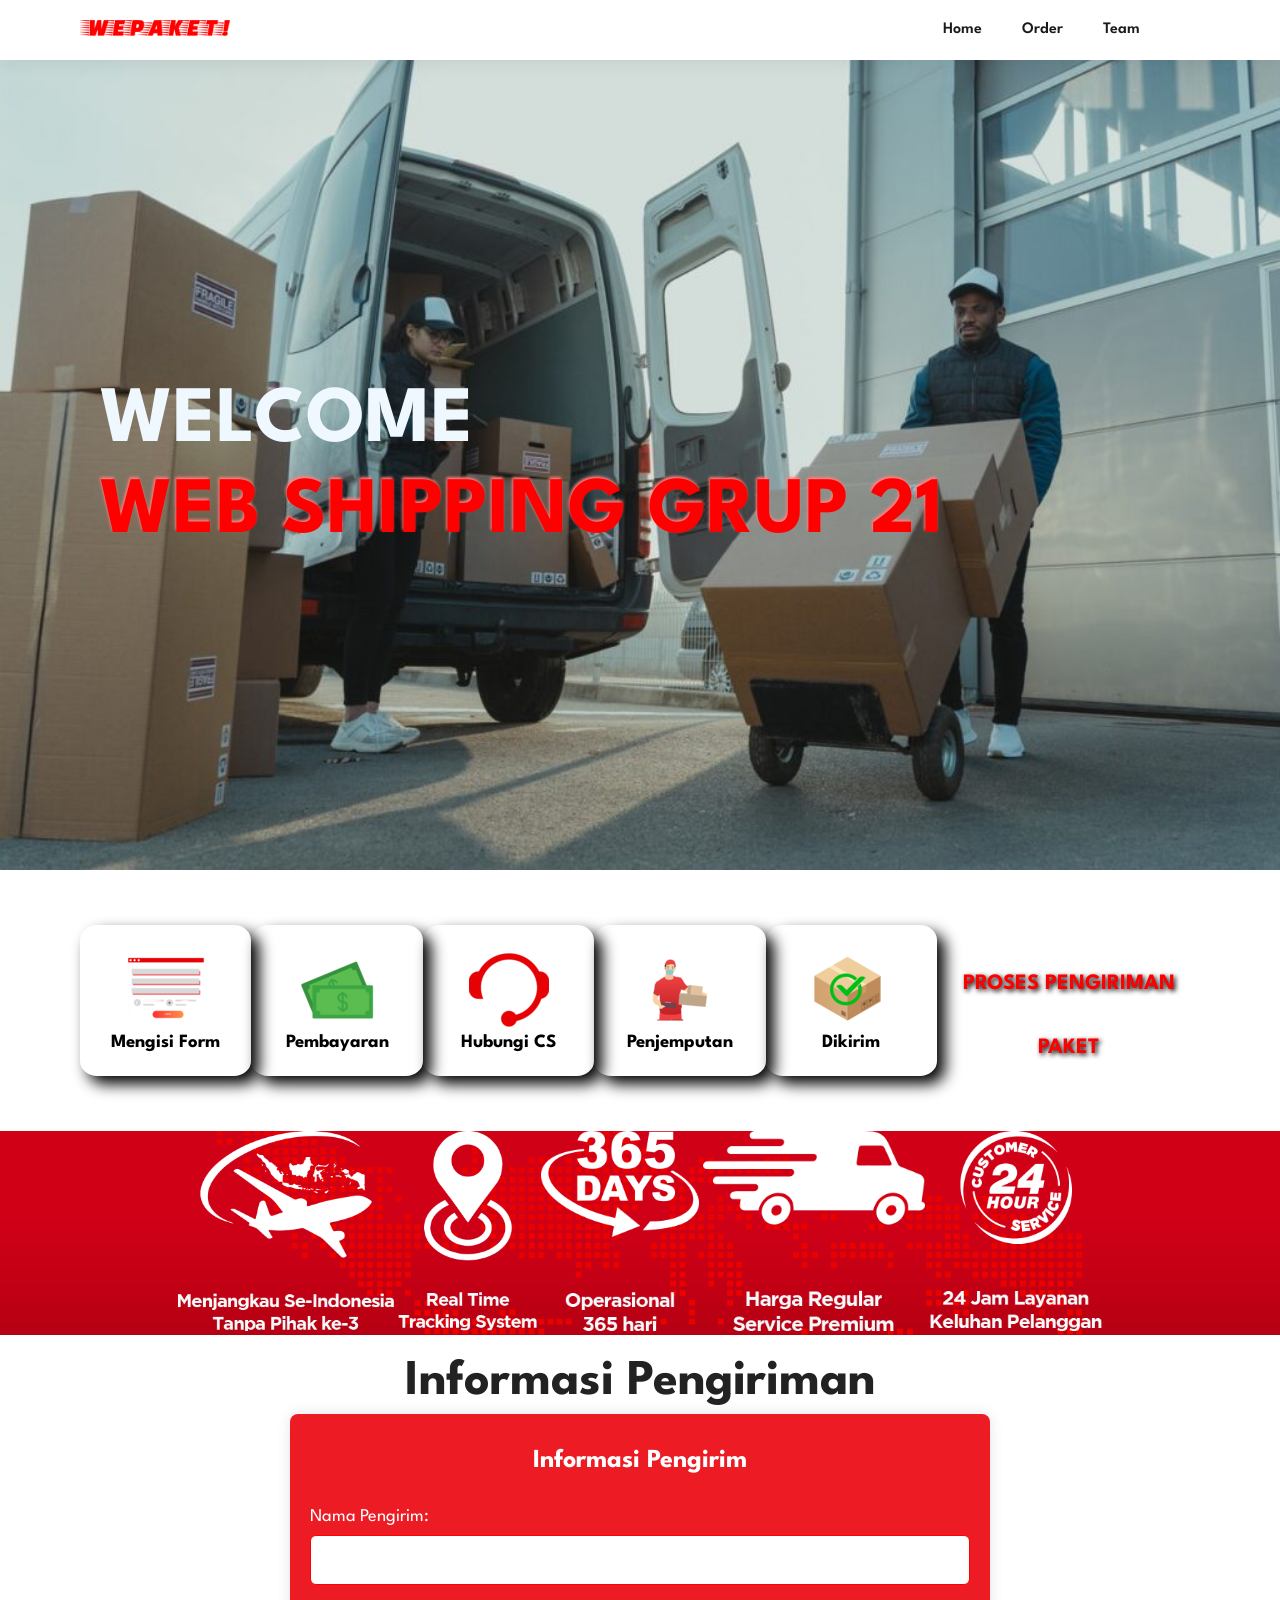
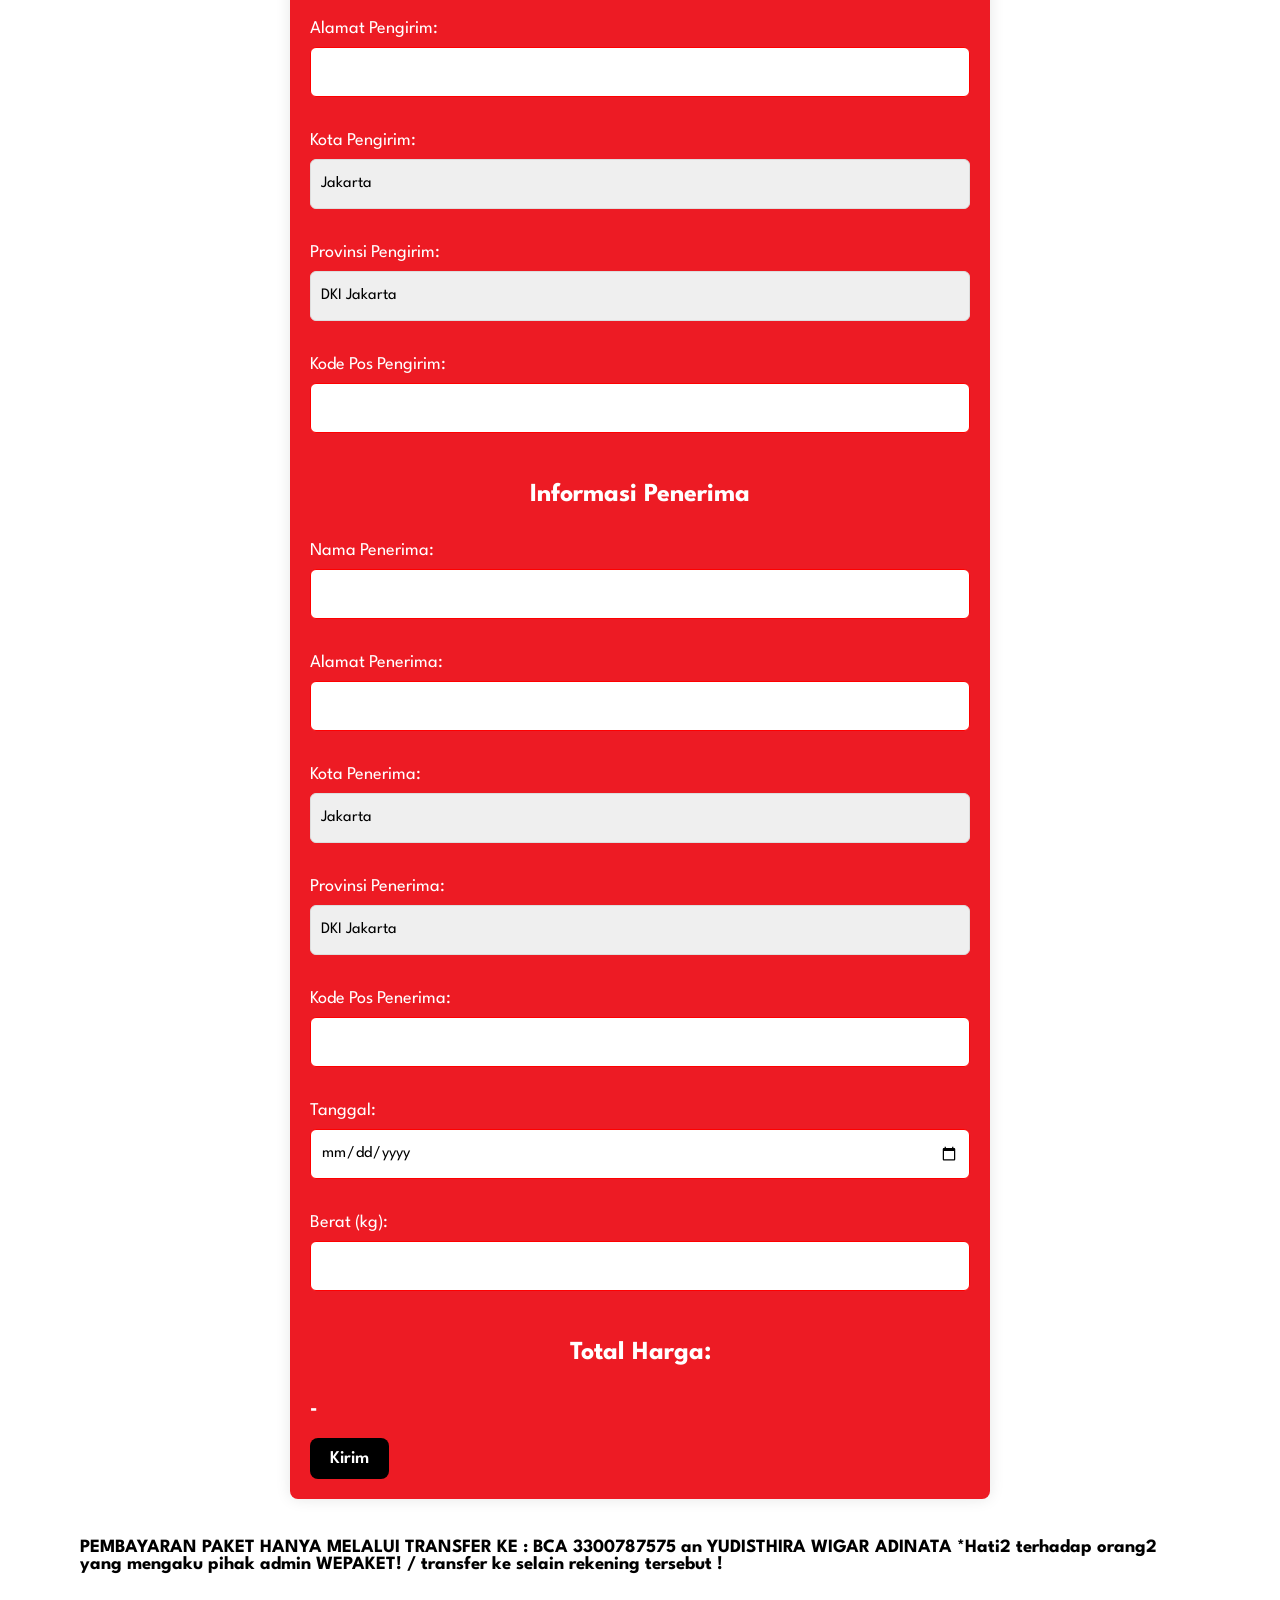
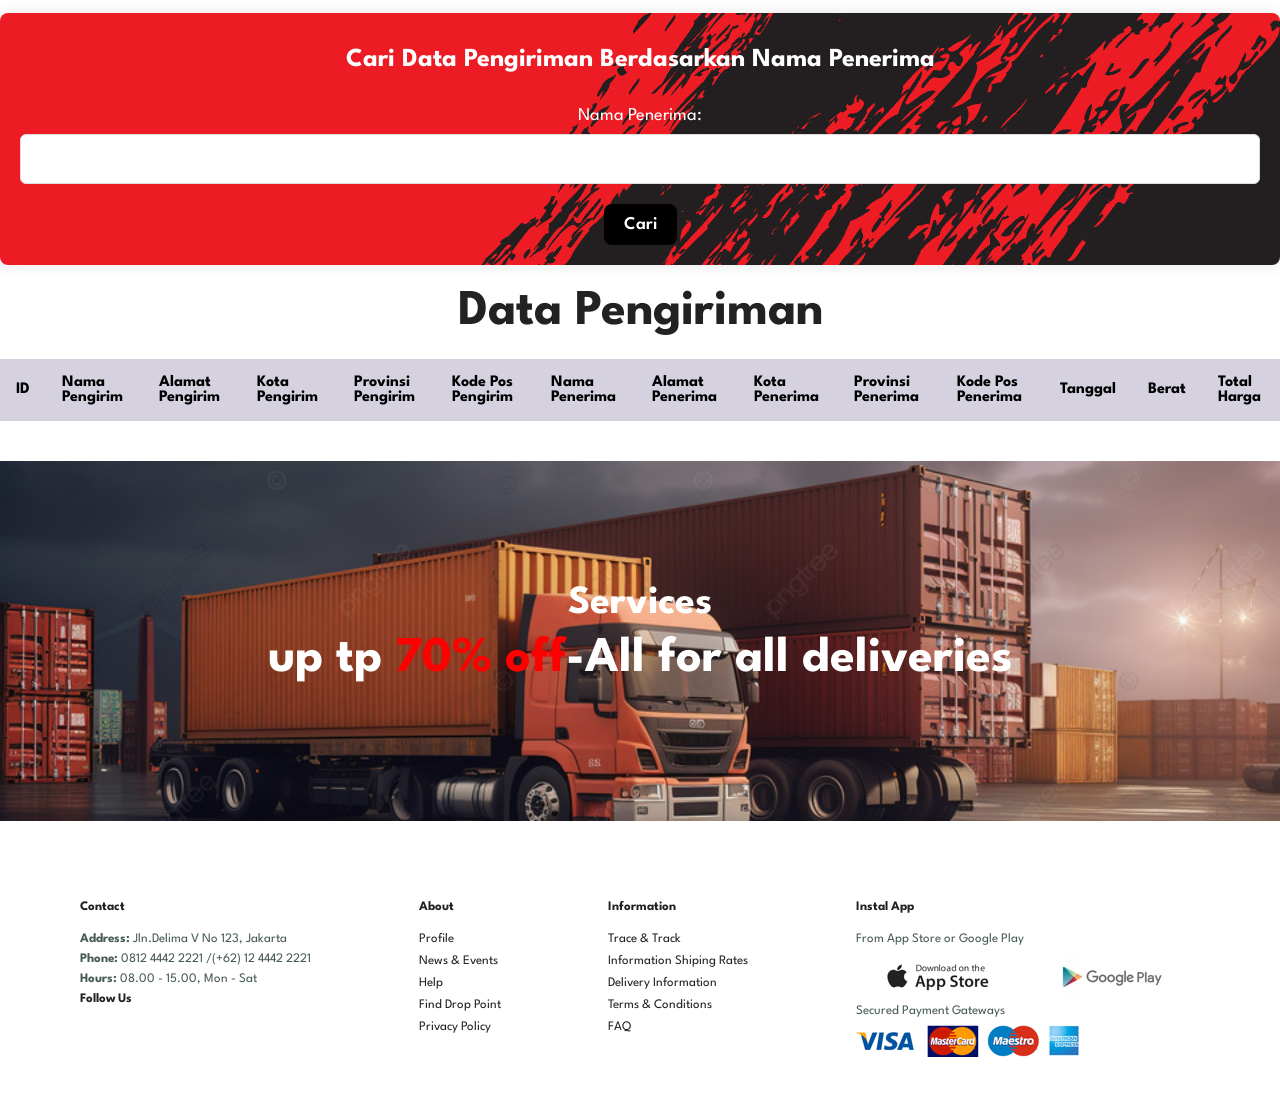
==== index.html @ 0e3af5d4 "Initial commit" ====
<!DOCTYPE html>
<html lang="en">
<head>
    <meta charset="UTF-8">
    <meta http-equiv="X-UA-Compatible" content="IE=edge">
    <meta name="viewport" content="width=device-width, initial-scale=1.0">
    <title>Form Pengiriman</title>
    <link rel="stylesheet" href="style.css">
    <script src="https://code.jquery.com/jquery-3.6.0.min.js"></script>
</head>
<body>
    <section id="header">
        <a href="#"><img src="images/Group 3.png" class="logo" alt="" width="150px"></a>

        <div>
            <ul id="navbar">
                <li><a class="active" href="index.html">Home</a></li>
                <li><a href="#order">Order</a></li>
                <li><a href="about.html">Team</a></li>
                <li><a href=""><i class="fa-solid fa-truck-fast"></i></a></li>
                
            </ul>
        </div>
    </section>

    <section id="hero">
        <h1>WELCOME</h1>
        <h2>WEB SHIPPING GRUP 21</h2>
    </section>

    <section id="info" class="section-p1">
      
        <div class="fe-box">
            <img src="images/isi f.png" alt="">
            <h3>Mengisi Form </h3>
        </div>
        <div class="fe-box">
            <img src="images/pem1.png" alt="">
            <h3>Pembayaran</h3>
        </div>
        <div class="fe-box">
            <img class="foto" src="images/h cs.png" alt="">
            <h3>Hubungi CS</h3>
        </div>
        <div class="fe-box">
            <img src="images/1.1 rv.png" alt="">
            <h3>Penjemputan</h3>
        </div>
        <div class="fe-box">
            <img src="images/paket.1.png" alt="">
            <h3>Dikirim</h3>
        </div>
        <div class="ser">
            <h1>PROSES PENGIRIMAN PAKET</h1>
        </div>

    </section>

    <section id="swiper">
        <div class="jt_index_2_list pos_r">
                <div class="jn">
                    <img src="images/item1.png" alt="" >
                    <img src="images/index2_item2.png" alt="" >
                    <img src="images/index2_item3.png" alt="" >
                    <img src="images/index2_item4.png" alt="" >
                    <img src="images/index2_item5.png" alt="" >
                </div>
        </div>
    </section><br>

    <div id="order"></div>

        <h1>Informasi Pengiriman</h1>
<form id="formPengiriman">
    <!-- Formulir pengirim -->
    <h2>Informasi Pengirim</h2>

    <label for="nama">Nama Pengirim:</label>
    <input type="text" id="nama" required><br><br>

    <label for="alamat">Alamat Pengirim:</label>
    <input type="text" id="alamat" required><br><br>

    <label for="kota">Kota Pengirim:</label>
    <select id="kota" required>
        <option value="Jakarta">Jakarta</option>
        <option value="Surabaya">Surabaya</option>
        <option value="Bandung">Bandung</option>
        <!-- Tambahkan pilihan kota lain sesuai kebutuhan -->
    </select><br><br>

    <label for="provinsi">Provinsi Pengirim:</label>
    <select id="provinsi" required>
        <option value="DKI Jakarta">DKI Jakarta</option>
        <option value="Jawa Timur">Jawa Timur</option>
        <option value="Jawa Barat">Jawa Barat</option>
        <!-- Tambahkan pilihan provinsi lain sesuai kebutuhan -->
    </select><br><br>

    <label for="kodepos">Kode Pos Pengirim:</label>
    <input type="text" id="kodepos" required pattern="\d{5}"><br><br>


    <!-- Formulir penerima -->
    <h2>Informasi Penerima</h2>

    <label for="namaPenerima">Nama Penerima:</label>
    <input type="text" id="namaPenerima" required><br><br>

    <label for="alamatPenerima">Alamat Penerima:</label>
    <input type="text" id="alamatPenerima" required><br><br>

    <label for="kotaPenerima">Kota Penerima:</label>
    <select id="kotaPenerima" required>
        <option value="Jakarta">Jakarta</option>
        <option value="Surabaya">Surabaya</option>
        <option value="Bandung">Bandung</option>
        <!-- Tambahkan pilihan kota lain sesuai kebutuhan -->
    </select><br><br>

    <label for="provinsiPenerima">Provinsi Penerima:</label>
    <select id="provinsiPenerima" required>
        <option value="DKI Jakarta">DKI Jakarta</option>
        <option value="Jawa Timur">Jawa Timur</option>
        <option value="Jawa Barat">Jawa Barat</option>
        <!-- Tambahkan pilihan provinsi lain sesuai kebutuhan -->
    </select><br><br>

    <label for="kodeposPenerima">Kode Pos Penerima:</label>
    <input type="text" id="kodeposPenerima" required pattern="\d{5}"><br><br>

    <label for="tanggal">Tanggal:</label>
    <input type="date" id="tanggal" required><br><br>

    <label for="berat">Berat (kg):</label>
    <input type="number" id="berat" step="0.1" required><br><br>

    <h2>Total Harga:</h2>
    <p id="totalHarga">-</p>


    <input type="submit" value="Kirim">
</form>

        <section id="trup" class="section-p1">
            <div>
                <h3>
                    PEMBAYARAN PAKET HANYA MELALUI TRANSFER KE : BCA 3300787575 an YUDISTHIRA WIGAR ADINATA *Hati2 terhadap orang2 yang mengaku pihak admin WEPAKET! / transfer ke selain rekening tersebut !
                </h3>
            </div>
        </section>

    </div>

    <div id="formCariNama">
        <h2>Cari Data Pengiriman Berdasarkan Nama Penerima</h2>
        <label for="cariNamaPenerima">Nama Penerima:</label>
        <input type="text" id="cariNamaPenerima">
        <button id="btnCari">Cari</button>
    </div><br>

     <!-- Tabel Data Pengiriman -->
     <h1>Data Pengiriman</h1><br>
     <table id="tablePengiriman">
         <thead>
             <tr>
                 <th>ID</th>
                 <th>Nama Pengirim</th>
                 <th>Alamat Pengirim</th>
                 <th>Kota Pengirim</th>
                 <th>Provinsi Pengirim</th>
                 <th>Kode Pos Pengirim</th>
                 <th>Nama Penerima</th>
                 <th>Alamat Penerima</th>
                 <th>Kota Penerima</th>
                 <th>Provinsi Penerima</th>
                 <th>Kode Pos Penerima</th>
                 <th>Tanggal</th>
                 <th>Berat</th>
                 <th>Total Harga</th>
             </tr>
         </thead>
         <tbody>
             <!-- Data akan diisi oleh JavaScript -->
         </tbody>
     </table>

    
    <section id="banner" class="section-m1">
        <h4>Services</h4>
        <h2>up tp <span>70% off</span>-All for all deliveries</h2>
    </section>

    <footer class="section-p1">
        <div class="col">
            <!-- <img class="logo" src="images/Logo.2.png" alt=""> -->
            <h4>Contact</h4>
            <p><strong>Address:</strong> Jln.Delima V No 123, Jakarta</p>
            <p><strong>Phone:</strong> 0812 4442 2221 /(+62) 12 4442 2221</p>
            <p><strong>Hours:</strong> 08.00 - 15.00, Mon - Sat</p>
            <div class="follow">
                <h4>Follow Us</h4>
                <div class="icon">
                    <i class="fa-brands fa-facebook-f fa-lg"></i>
                    <i class="fa-brands fa-twitter fa-xl"></i>
                    <i class="fa-brands fa-instagram fa-lg"></i>
                    <i class="fa-brands fa-youtube fa-lg"></i>
                </div>
            </div>
        </div>

        <div class="col">
            <h4>About</h4>
            <a href="#">Profile</a>
            <a href="#">News & Events</a>
            <a href="#">Help</a>
            <a href="#">Find Drop Point</a>
            <a href="#">Privacy Policy</a>
        </div>

        <div class="col">
            <h4>Information</h4>
            <a href="#">Trace &  Track</a>
            <a href="#">Information Shiping Rates</a>
            <a href="#">Delivery Information</a>
            <a href="#">Terms & Conditions</a>
            <a href="#">FAQ</a>
        </div>

        <div class="col instal">
            <h4>Instal App</h4>
            <p>From App Store or Google Play</p>
            <div class="row">
                <img src="images/app.jpg" alt="">
                <img src="images/play.jpg" alt="">
            </div>
            <p>Secured Payment Gateways</p>
            <img src="images/pay.png" alt="">

        </div>

    </footer>

    <script src="index.js"></script>
</body>
</html>
---- style.css ----
@import url("https://fonts.googleapis.com/css2?family=Spartan:wght@100;200;300;400;500;600;700;800;900&display=swap");
* {
  margin: 0;
  padding: 0;
  box-sizing: border-box;
  font-family: "Spartan", sans-serif;
}

html {
  scroll-behavior: smooth;
}

/* Global Styles */

h1 {
  font-size: 50px;
  line-height: 64px;
  color: #222;
  text-align: center;
}

h2 {
  font-size: 46px;
  line-height: 54px;
  color: white;
  text-align: center;
}

h4 {
  font-size: 20px;
  color: #222;
}

h6 {
  font-weight: 700;
  font-size: 12px;
}

p {
  font-size: 16px;
  color: #465b52;
  margin: 15px 0 20px 0;
}

.section-p1 {
  padding: 40px 80px;
}

.section-m1 {
  margin: 40px 0;
}

body {
  width: 100%;
}

#header{
    display: flex;
    align-items: center;
    justify-content: space-between;
    padding: 20px 80px;
    background: white;
    box-shadow: 0 5px 15px rgba(0,0,0,0.06);
    z-index: 999;
    position: sticky;
    top: 0;
    left: 0;
}

#navbar{
    display: flex;
    align-items: center;
    justify-content: center;
}

#navbar li{
    list-style: none;
    padding: 0 20px;
    position: relative;
}

#navbar li a{
    text-decoration: none;
    font-size: 16px;
    font-weight: 600;
    color: #1a1a1a;
    transition: 0.3s ease;
}

#navbar li a:hover
{
  color:red;
}


 #navbar li a:hover::after {
  content: "";
  width: 30%;
  height: 2px;
  background: red;
  position: absolute;
  bottom: -4px;
  left: 20px;
}

#hero{
  background-image: url("images/foto 5.jpg");
  height: 90vh;
  width: 100%;
  background-size: cover;
  background-position: top 25% right 0;
  padding: 0 100px;
  display: flex;
  flex-direction: column;
  align-items: flex-start;
  justify-content: center;
  
}

#hero h4{
  color: aliceblue;
}

#hero h2{
  color: #FF0000;
  font-size: 80px;
  margin-top: 2rem;
  text-shadow: -1px -2px 3px #FF8080;
}

#hero h1{
  color: aliceblue;
  font-size: 80px;
  /* text-shadow: 1px 1px 5px black; */
}
#hero button{
  border-radius: 12px;
  padding: 10px;
  border: none;
  background-color: red;
  color: white;
  font-weight: 700;
  cursor: pointer;
}

/* info */

#info .fe-box{
  width: 180px;
  text-align: center;
  padding: 25px 15px;
  box-shadow: 8px 8px 15px ;
  border: 0px solid ;
  border-radius: 10%;  
  margin: 15px 0;
}

#info{
  display: flex;
  align-items: center;
  justify-content: space-between;

}


/* Servive */

.ser h1{
  font-size: 30px;
  margin-top: 2rem;
  color: red;
  text-shadow: 2px 2px 5px black;
  font-size: 22px;

  
}

#transport h2{
  text-align: center;
}

.transport-content{
  display:inline-flex;
  grid-template-columns: repeat(auto-fit,minmax(250px, auto));
  align-items: center;
  margin-top: 3rem;
  margin-bottom: 1rem;
}

.box{
  position: relative;
  padding: 2px 8px;
}
.box img {
  width: 100%;
  height: 100%;
  object-fit:cover;
  border-radius: 10px;
  filter: brightness(70%);
  transition: all .3s cubic-bezier(.499,.05,.55,.95);
  will-change: filter;
  display: block;
}


#container {
  position: relative;
  max-width: 700px;
  width: 100%;
  background: #fff;
  padding: 25px;
  border-radius: 8px;
  box-shadow: 0 0 15px rgba(0, 0, 0, 0.1);
}
#container header {
  font-size: 1.5rem;
  color: #333;
  font-weight: 500;
  text-align: center;
}
#container .form {
  margin-top: 30px;
}
.form .input-box {
  width: 100%;
  margin-top: 20px;
}
.input-box label {
  color: #333;
}
.form :where(.input-box input, .select-box) {
  position: relative;
  height: 50px;
  width: 100%;
  outline: none;
  font-size: 1rem;
  color: #707070;
  margin-top: 8px;
  border: 1px solid #ddd;
  border-radius: 6px;
  padding: 0 15px;
}
.input-box input:focus {
  box-shadow: 0 1px 0 rgba(0, 0, 0, 0.1);
}
.form .column {
  display: flex;
  column-gap: 15px;
}
.form .gender-box {
  margin-top: 20px;
}
.gender-box h3 {
  color: #333;
  font-size: 1rem;
  font-weight: 400;
  margin-bottom: 8px;
}
.form :where(.gender-option, .gender) {
  display: flex;
  align-items: center;
  column-gap: 50px;
  flex-wrap: wrap;
}
.form .gender {
  column-gap: 5px;
}
.gender input {
  accent-color: rgb(130, 106, 251);
}
.form :where(.gender input, .gender label) {
  cursor: pointer;
}
.gender label {
  color: #707070;
}
.address :where(input, .select-box) {
  margin-top: 15px;
}
.select-box select {
  height: 100%;
  width: 100%;
  outline: none;
  border: none;
  color: #707070;
  font-size: 1rem;
}
/* .form button {
  height: 55px;
  width: 100%;
  color: #fff;
  font-size: 1rem;
  font-weight: 400;
  margin-top: 30px;
  border: none;
  cursor: pointer;
  transition: all 0.2s ease;
  background:red;
} */
.form button:hover {
  background: rgb(88, 56, 250);
}

#table {
  width: 82vw;
  height: 90vh;
  background-color: #fff5;
  backdrop-filter: blur(7px);
  box-shadow: 0 .4rem .8rem #0005;
  border-radius: .8rem;
  margin-top: 0ch;

  overflow: hidden;
}
.table__header {
  text-align: center;
}

.table__body {
  width: 95%;
  max-height: calc(89% - 1.6rem);
  background-color: #fffb;

  margin: .8rem auto;
  border-radius: .6rem;

  overflow: auto;
  overflow: overlay;
}
.table__body::-webkit-scrollbar{
  width: 0.5rem;
  height: 0.5rem;
}

.table__body::-webkit-scrollbar-thumb{
  border-radius: .5rem;
  background-color: #0004;
  visibility: hidden;
}

.table__body:hover::-webkit-scrollbar-thumb{ 
  visibility: visible;
}

table {
  width: 100%;
}
table, th, td {
  border-collapse: collapse;
  padding: 1rem;
  text-align: left;
}

thead th {
  position: sticky;
  top: 0;
  left: 0;
  background-color: #d5d1defe;
  cursor: pointer;
  text-transform: capitalize;
}
tbody tr:nth-child(even) {
  background-color: #0000000b;
}

tbody tr {
  --delay: .1s;
  transition: .5s ease-in-out var(--delay), background-color 0s;
}

tbody tr.hide {
  opacity: 0;
  transform: translateX(100%);
}

tbody tr:hover {
  background-color: #fff6 !important;
}

tbody tr td,
tbody tr td p,
tbody tr td img {
  transition: .2s ease-in-out;
}

tbody tr.hide td,
tbody tr.hide td p {
  padding: 0;
  font: 0 / 0 sans-serif;
  transition: .2s ease-in-out .5s;
}


 #banner {
  display: flex;
  flex-direction: column;
  justify-content: center;
  align-items: center;
  text-align: center;
  background-image: url("images/pngtree-shipment-of-trailer-or-truck-sitting-on-a-dark-background-with-image_2611130.jpg");
  width: 100%;
  height: 40vh;
  background-size: cover;
  background-position: center;
 }

 #banner h4{
  color: rgb(255, 255, 255);
  font-size: 40px;
 }

 #banner h2{
  color: white;
  font-size: 50px;
  padding: 10px 0;
 }
 #banner h2 span {
  color: red;
 }

 /* Gaya Form */
#formPengiriman {
  padding: 20px;
  background-color: #ed1b24;
  box-shadow: 0 0 15px rgba(0, 0, 0, 0.1);
  border-radius: 8px;
  max-width: 700px;
  margin: 0 auto;
}

#formPengiriman h2 {
  font-size: 26px;
  margin-bottom: 20px;
}

#formPengiriman label {
  display: block;
  font-size: 18px;
  margin-bottom: 10px;
  color: white;
}

#formPengiriman input[type="text"],
#formPengiriman input[type="number"],
#formPengiriman select,
#formPengiriman input[type="date"] {
  width: 100%;
  height: 50px;
  font-size: 16px;
  padding: 10px;
  border: 1px solid #ddd;
  border-radius: 6px;
  margin-bottom: 20px;
}

#formPengiriman select {
  appearance: none;
  background-image: url("path/to/your/select-arrow-icon.png");
  background-position: right center;
  background-repeat: no-repeat;
  background-size: 20px;
  padding-right: 30px;
}

#formPengiriman input[type="submit"] {
  background-color: black;
  color: #fff;
  font-size: 18px;
  font-weight: 600;
  padding: 12px 20px;
  border: none;
  border-radius: 8px;
  cursor: pointer;
  transition: background-color 0.3s ease;
  margin: 0%;
  text-align: center;
}

#formPengiriman input[type="submit"]:hover {
  background-color: #ff6347; 
}

#totalHarga {
  font-size: 20px;
  color: white; 
  font-weight: bold;
  margin-top: 20px;
}


#formPengiriman input:invalid {
  border-color: #ff0000; 
}


#formPengiriman input:valid {
  border-color: #00ff00; 
}

/* Gaya Form Pencarian */
#formCariNama {
  padding: 20px;
  background-image: url("images/dark_grunge_in_red_background.jpg");
  box-shadow: 0 0 15px rgba(0, 0, 0, 0.1);
  border-radius: 8px;
  max-width: 1486px;
  margin: 0 auto;
  text-align: center; /* Mengatur teks dan elemen ke tengah */
  display: flex;
  flex-direction: column;
  align-items: center; /* Mengatur elemen ke tengah secara horizontal */
}

#formCariNama h2 {
  font-size: 26px;
  margin-bottom: 20px;
  color: white;
}

#formCariNama label {
  display: block;
  font-size: 18px;
  margin-bottom: 10px;
  color: white;
}

#formCariNama input[type="text"] {
  width: 100%;
  height: 50px;
  font-size: 16px;
  padding: 10px;
  border: 1px solid #ddd;
  border-radius: 6px;
  margin-bottom: 20px;
  text-align: center;
}

#formCariNama button {
  background-color: black;
  color: #fff;
  font-size: 18px;
  font-weight: 600;
  padding: 12px 20px;
  border: none;
  border-radius: 8px;
  cursor: pointer;
  transition: background-color 0.3s ease;
}

footer{
  display: flex;
  flex-wrap: wrap;
  justify-content: space-between;
}

footer .col{
  display: flex;
  flex-direction: column;
  align-items: flex-start;
  margin-bottom: 20px;
}

footer h4{
  font-size: 13px;
  padding-bottom: 20px;
}

footer p{
  font-size: 13px;
  margin: 0 0 8px 0;
}

footer a{
  font-size: 13px;
  text-decoration: none;
  color: #222;
  margin-bottom: 10px;
}

.grid {
  display: flex;
  flex-wrap:wrap;
  justify-content: center;
  align-items: center;
  gap: 80px;
  margin: 40px;
}



.grid img {
  padding-left: 12px;
  padding-top: 9px;
  width: 250px;
  height: 250px;
  border-radius: 30px;
}

img {
  object-fit: cover;
}

.grid > article {
  box-shadow: 0 8px 8px 0 rgba(0, 0, 0, 0.2);
  border-radius: 8px;
  text-align: center;
  background: #fff;
  width: 300px;
  height: 410px;
  transition: 0.2s transform;
  cursor: pointer;
}

.grid > article img {
  padding-left: 12px;
  padding-top: 15px;
  width: 200px;
  height: 200px;
  border-radius: 50%;
  border: 1rem solid white;
}

.grid > article:hover {
  transform: scale(1.1);
}

.grid p {
  color: #000;
  font-size: 15px;
  padding: 10px;
}

.grid h2 {
  color: #000;
  font-size: 25px;
}
.grid button {
  border: none;
  outline: 0;
  display: inline-block;
  padding: 8px;
  color: white;
  background-color:red;
  border-radius: 20px;
  text-align: center;
  cursor: pointer;
  width: 80%;
}

.grid button:hover {
  background-color:#555;
}

/* .jt_index_2_top {
  text-align: center;
  font-size: 24px;
  font-weight: 700;
  padding: 25px 0;
} */

.jt_index_2_list {
display: flex;
flex-direction: column;
align-items: center;
background-image: url(images/index_2list.jpg);
background-repeat: no-repeat;
background-position: center;
background-size: cover;
justify-content: center;
image


.jt_index_2_list {
height: 425px;
}

.pos_r{
position: relative;
margin-bottom: 3re;
}

.jt_index_2_listbox {
max-width: 1096px;
margin: 0 auto;
padding-top: 90px;
box-sizing: border-box;
}

.jn>img{
height: 200px;
position: relative;
top:center;

}


/* Transport baru */

#sm-banner{
  display: flex;
  justify-content: space-between;
  flex-wrap: wrap;
}

#sm-banner .banner-box{
  display: flex;
  flex-direction: column;
  justify-content: center;
  align-items:center;
  text-align: center;
  background-image: url("images/Sea-cargo.png");
  min-width: 48.7%;
  height: 40vh;
  background-size: cover;
  background-position: center;
}

#sm-banner .banner-box2{
  background-image: url("images/Tips-Memilih-Jasa-Pengiriman-Cargo-Udara-Yang-Cepat-Dan-Terpercaya.jpg");
}

#sm-banner .banner-box3{
  background-image: url("images/hero-banner.jpg");
  margin-top: 2rem;
}

#sm-banner .banner-box4{
  background-image: url("images/jasa-pengiriman-barang-via-kereta-api.jpg");
  margin-top: 2rem;
}


.banner-box h4{
  color: white;  
  font-size: 50px;
  text-shadow: 2px 2px 5px black;
}

/* Cari Form */

#newsletter{
  display: flex;
  justify-content: space-between;
  flex-wrap: wrap;
  align-items: center;
  background-image:url("images/dark_grunge_in_red_background.jpg") ;
  background-repeat: no-repeat;
  background-position: 20% 30%;
  background-color: #041e42;
}

#newsletter h4{
  font-size: 22px;
  font-weight: 700;
  color: white;
  text-shadow: 2px 2px 5px black;
}

#newsletter p{
  font-size: 14px;
  font-weight: 600;
  color:white;
  text-shadow: 2px 2px 5px black;
}

#newsletter input{
  height: 3.125rem;
  padding: 0 1.25em;
  font-size: 14px;
  width: 100%;
  border: 1px solid transparent;
  border-radius: 4px;
  outline: none;
}

#newsletter .form {
  display: flex;
  width: 40%;
}

#newsletter button {
  background-color: red;
  color: white;
  white-space: nowrap;
  height: 3.125rem;
  padding: 0 1.25em;
  font-size: 14px;
  border: 1px solid transparent;
  border-radius: 4px;
  outline: none;
  cursor: pointer;
}

/* order paling bawah  */

#trup h3{
  text-align: center;
  font-size: 11px;
}
}
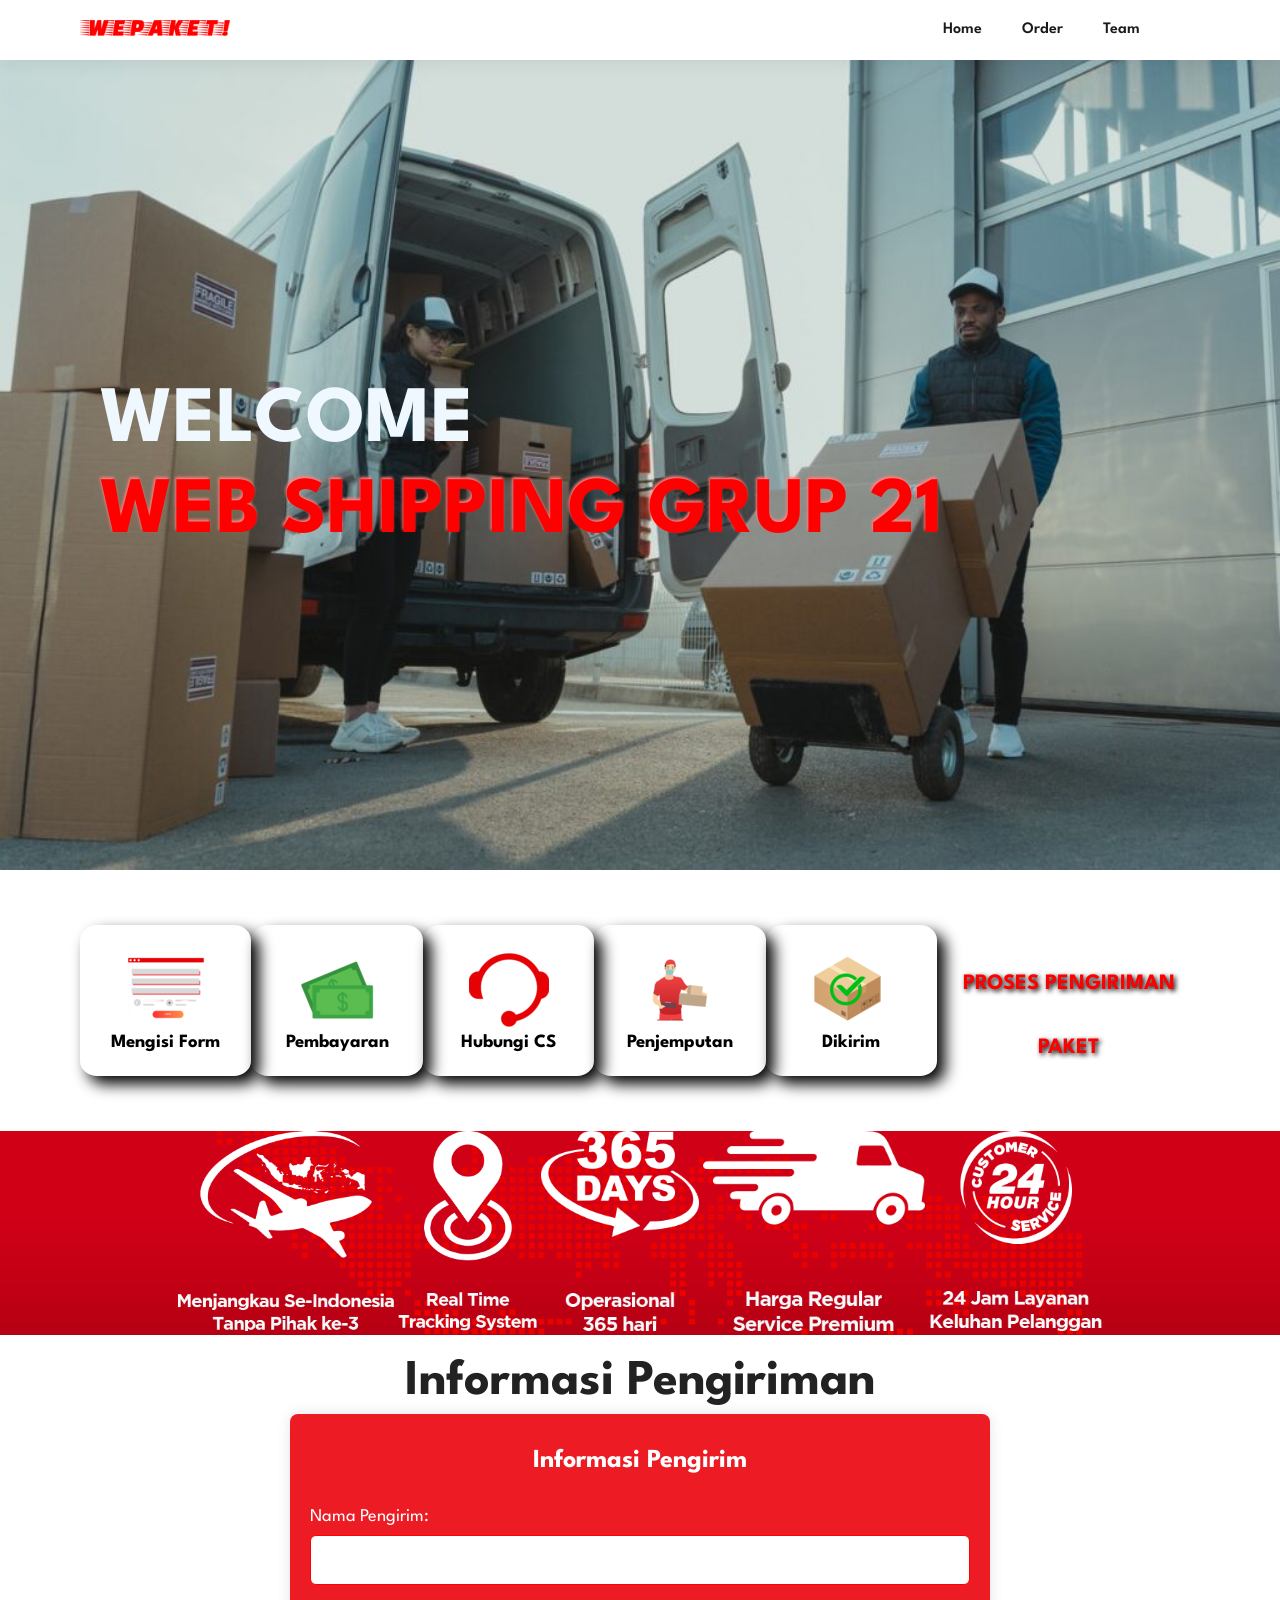
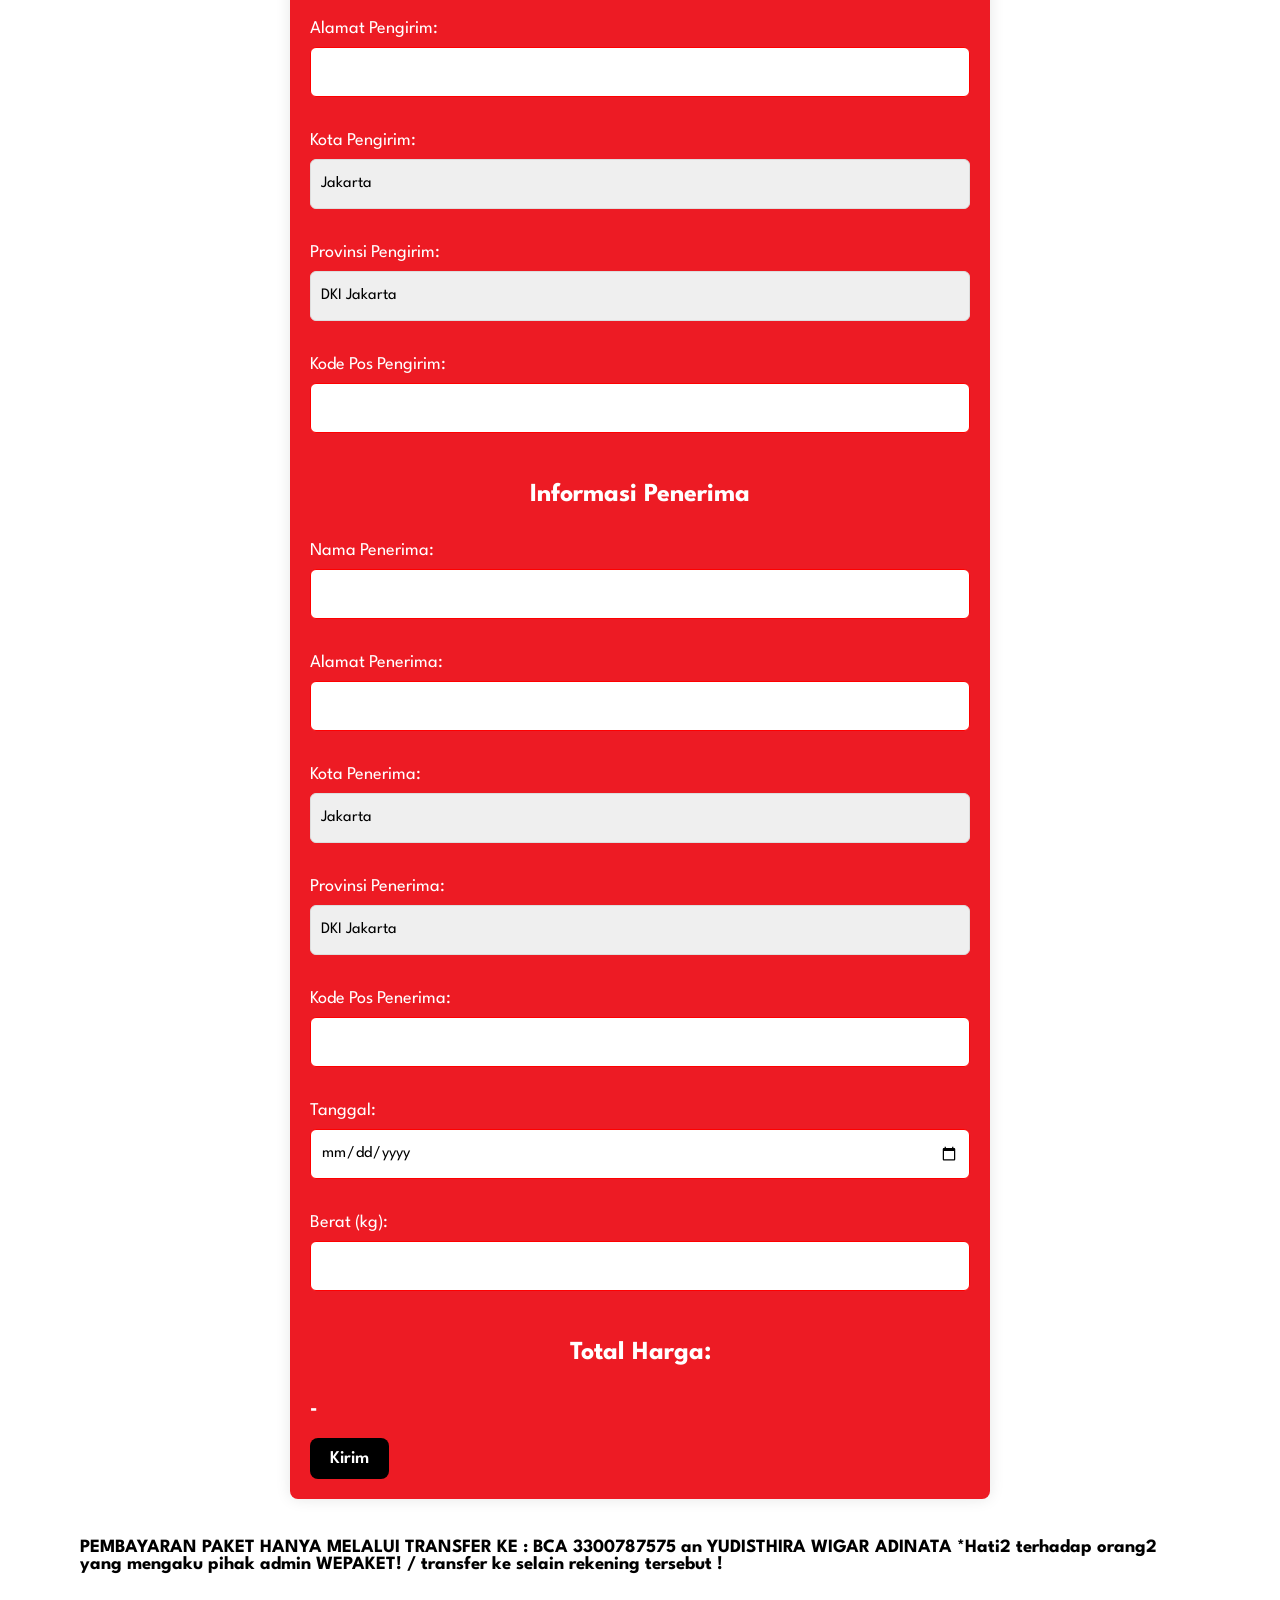
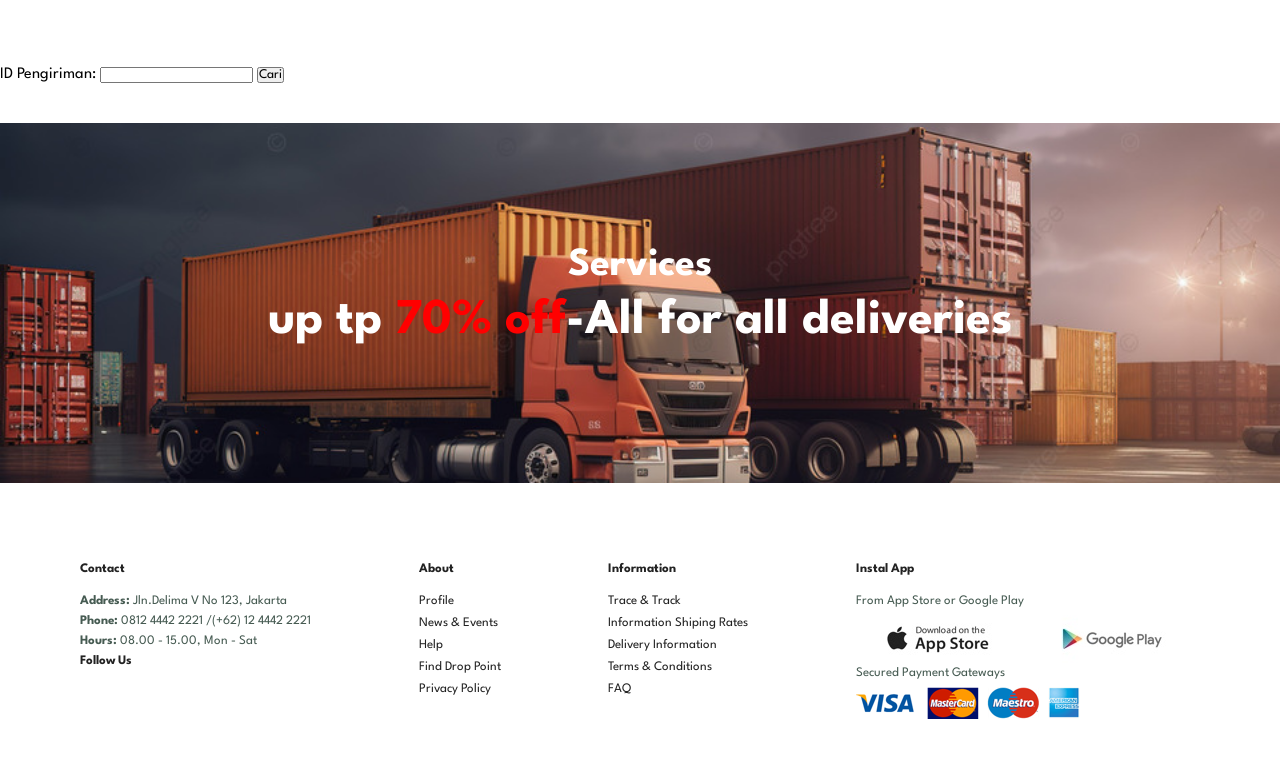
==== commit ecd00e49: "permbaruan fe" ====
--- a/index.html
+++ b/index.html
@@ -11,7 +11,6 @@
 <body>
     <section id="header">
         <a href="#"><img src="images/Group 3.png" class="logo" alt="" width="150px"></a>
-
         <div>
             <ul id="navbar">
                 <li><a class="active" href="index.html">Home</a></li>
@@ -29,7 +28,6 @@
     </section>
 
     <section id="info" class="section-p1">
-      
         <div class="fe-box">
             <img src="images/isi f.png" alt="">
             <h3>Mengisi Form </h3>
@@ -53,7 +51,6 @@
         <div class="ser">
             <h1>PROSES PENGIRIMAN PAKET</h1>
         </div>
-
     </section>
 
     <section id="swiper">
@@ -69,78 +66,77 @@
     </section><br>
 
     <div id="order"></div>
-
         <h1>Informasi Pengiriman</h1>
-<form id="formPengiriman">
-    <!-- Formulir pengirim -->
-    <h2>Informasi Pengirim</h2>
-
-    <label for="nama">Nama Pengirim:</label>
-    <input type="text" id="nama" required><br><br>
-
-    <label for="alamat">Alamat Pengirim:</label>
-    <input type="text" id="alamat" required><br><br>
-
-    <label for="kota">Kota Pengirim:</label>
-    <select id="kota" required>
-        <option value="Jakarta">Jakarta</option>
-        <option value="Surabaya">Surabaya</option>
-        <option value="Bandung">Bandung</option>
-        <!-- Tambahkan pilihan kota lain sesuai kebutuhan -->
-    </select><br><br>
-
-    <label for="provinsi">Provinsi Pengirim:</label>
-    <select id="provinsi" required>
-        <option value="DKI Jakarta">DKI Jakarta</option>
-        <option value="Jawa Timur">Jawa Timur</option>
-        <option value="Jawa Barat">Jawa Barat</option>
-        <!-- Tambahkan pilihan provinsi lain sesuai kebutuhan -->
-    </select><br><br>
-
-    <label for="kodepos">Kode Pos Pengirim:</label>
-    <input type="text" id="kodepos" required pattern="\d{5}"><br><br>
-
-
-    <!-- Formulir penerima -->
-    <h2>Informasi Penerima</h2>
-
-    <label for="namaPenerima">Nama Penerima:</label>
-    <input type="text" id="namaPenerima" required><br><br>
-
-    <label for="alamatPenerima">Alamat Penerima:</label>
-    <input type="text" id="alamatPenerima" required><br><br>
-
-    <label for="kotaPenerima">Kota Penerima:</label>
-    <select id="kotaPenerima" required>
-        <option value="Jakarta">Jakarta</option>
-        <option value="Surabaya">Surabaya</option>
-        <option value="Bandung">Bandung</option>
-        <!-- Tambahkan pilihan kota lain sesuai kebutuhan -->
-    </select><br><br>
-
-    <label for="provinsiPenerima">Provinsi Penerima:</label>
-    <select id="provinsiPenerima" required>
-        <option value="DKI Jakarta">DKI Jakarta</option>
-        <option value="Jawa Timur">Jawa Timur</option>
-        <option value="Jawa Barat">Jawa Barat</option>
-        <!-- Tambahkan pilihan provinsi lain sesuai kebutuhan -->
-    </select><br><br>
-
-    <label for="kodeposPenerima">Kode Pos Penerima:</label>
-    <input type="text" id="kodeposPenerima" required pattern="\d{5}"><br><br>
-
-    <label for="tanggal">Tanggal:</label>
-    <input type="date" id="tanggal" required><br><br>
-
-    <label for="berat">Berat (kg):</label>
-    <input type="number" id="berat" step="0.1" required><br><br>
-
-    <h2>Total Harga:</h2>
-    <p id="totalHarga">-</p>
-
-
-    <input type="submit" value="Kirim">
-</form>
+        <form id="formPengiriman">
+            <!-- Formulir pengirim -->
+            <h2>Informasi Pengirim</h2>
+        
+            <label for="nama">Nama Pengirim:</label>
+            <input type="text" id="nama" name="nama" required><br><br>
+        
+            <label for="alamat">Alamat Pengirim:</label>
+            <input type="text" id="alamat" name="alamat" required><br><br>
+        
+            <label for="kota">Kota Pengirim:</label>
+            <select id="kota" name="kota" required>
+                <option value="Jakarta">Jakarta</option>
+                <option value="Surabaya">Surabaya</option>
+                <option value="Bandung">Bandung</option>
+                <!-- Tambahkan pilihan kota lain sesuai kebutuhan -->
+            </select><br><br>
+        
+            <label for="provinsi">Provinsi Pengirim:</label>
+            <select id="provinsi" name="provinsi" required>
+                <option value="DKI Jakarta">DKI Jakarta</option>
+                <option value="Jawa Timur">Jawa Timur</option>
+                <option value="Jawa Barat">Jawa Barat</option>
+                <!-- Tambahkan pilihan provinsi lain sesuai kebutuhan -->
+            </select><br><br>
+        
+            <label for="kodepos">Kode Pos Pengirim:</label>
+            <input type="text" id="kodepos" name="kodepos" required pattern="\d{5}"><br><br>
+        
+        
+            <!-- Formulir penerima -->
+            <h2>Informasi Penerima</h2>
+        
+            <label for="namaPenerima">Nama Penerima:</label>
+            <input type="text" id="namaPenerima" name="namapenerima" required><br><br>
+        
+            <label for="alamatPenerima">Alamat Penerima:</label>
+            <input type="text" id="alamatPenerima" name="alamatpenerima" required><br><br>
+        
+            <label for="kotaPenerima">Kota Penerima:</label>
+            <select id="kotaPenerima" name="kotapenerima" required>
+                <option value="Jakarta">Jakarta</option>
+                <option value="Surabaya">Surabaya</option>
+                <option value="Bandung">Bandung</option>
+                <!-- Tambahkan pilihan kota lain sesuai kebutuhan -->
+            </select><br><br>
+        
+            <label for="provinsiPenerima">Provinsi Penerima:</label>
+            <select id="provinsiPenerima" name="provinsipenerima" required>
+                <option value="DKI Jakarta">DKI Jakarta</option>
+                <option value="Jawa Timur">Jawa Timur</option>
+                <option value="Jawa Barat">Jawa Barat</option>
+                <!-- Tambahkan pilihan provinsi lain sesuai kebutuhan -->
+            </select><br><br>
+        
+            <label for="kodeposPenerima">Kode Pos Penerima:</label>
+            <input type="text" id="kodeposPenerima" name="kodepospenerima" required pattern="\d{5}"><br><br>
+        
+            <label for="tanggal">Tanggal:</label>
+            <input type="date" id="tanggal" name="tanggal" required><br><br>
+        
+            <label for="berat">Berat (kg):</label>
+            <input type="number" id="berat" name="berat" step="0.1" required><br><br>
+        
+            <h2>Total Harga:</h2>
+            <p id="totalHarga">-</p>
+        
+            <input type="submit" value="Kirim">
+        </form>
+        
 
         <section id="trup" class="section-p1">
             <div>
@@ -151,40 +147,54 @@
         </section>
 
     </div>
-
-    <div id="formCariNama">
-        <h2>Cari Data Pengiriman Berdasarkan Nama Penerima</h2>
-        <label for="cariNamaPenerima">Nama Penerima:</label>
-        <input type="text" id="cariNamaPenerima">
-        <button id="btnCari">Cari</button>
-    </div><br>
-
-     <!-- Tabel Data Pengiriman -->
-     <h1>Data Pengiriman</h1><br>
-     <table id="tablePengiriman">
-         <thead>
-             <tr>
-                 <th>ID</th>
-                 <th>Nama Pengirim</th>
-                 <th>Alamat Pengirim</th>
-                 <th>Kota Pengirim</th>
-                 <th>Provinsi Pengirim</th>
-                 <th>Kode Pos Pengirim</th>
-                 <th>Nama Penerima</th>
-                 <th>Alamat Penerima</th>
-                 <th>Kota Penerima</th>
-                 <th>Provinsi Penerima</th>
-                 <th>Kode Pos Penerima</th>
-                 <th>Tanggal</th>
-                 <th>Berat</th>
-                 <th>Total Harga</th>
-             </tr>
-         </thead>
-         <tbody>
-             <!-- Data akan diisi oleh JavaScript -->
-         </tbody>
-     </table>
-
+    <form id="pengirimanCek">
+        <!-- Formulir pencarian data pengiriman -->
+        <h2>Cari Data Pengiriman</h2>
+        <label for="idPengiriman">ID Pengiriman:</label>
+        <input type="text" id="idPengiriman">
+        <button type="submit">Cari</button>
+    </form>
+
+    <!-- Formulir untuk menampilkan data pengiriman -->
+    <form id="formTampilData" style="display: none;">
+        <h2>Data Pengiriman</h2>
+
+        <label for="nama">Nama:</label>
+        <input type="text" id="nama" readonly><br><br>
+
+        <label for="alamat">Alamat:</label>
+        <input type="text" id="alamat" readonly><br><br>
+
+        <label for="kota">Kota:</label>
+        <input type="text" id="kota" readonly><br><br>
+
+        <label for="provinsi">Provinsi:</label>
+        <input type="text" id="provinsi" readonly><br><br>
+
+        <label for="kodepos">Kode Pos:</label>
+        <input type="text" id="kodepos" readonly><br><br>
+
+        <label for="namapenerima">Nama Penerima:</label>
+        <input type="text" id="namapenerima" readonly><br><br>
+
+        <label for="alamatpenerima">Alamat Penerima:</label>
+        <input type="text" id="alamatpenerima" readonly><br><br>
+
+        <label for="kotapenerima">Kota Penerima:</label>
+        <input type="text" id="kotapenerima" readonly><br><br>
+
+        <label for="provinsipenerima">Provinsi Penerima:</label>
+        <input type="text" id="provinsipenerima" readonly><br><br>
+
+        <label for="kodepospenerima">Kode Pos Penerima:</label>
+        <input type="text" id="kodepospenerima" readonly><br><br>
+
+        <label for="tanggal">Tanggal:</label>
+        <input type="text" id="tanggal" readonly><br><br>
+
+        <label for="berat">Berat:</label>
+        <input type="text" id="berat" readonly><br><br>
+    </form>
     
     <section id="banner" class="section-m1">
         <h4>Services</h4>
@@ -242,5 +252,81 @@
     </footer>
 
     <script src="index.js"></script>
+    <!-- INI FUNGSI POST KE API -->
+    <script>
+        document.getElementById("formPengiriman").addEventListener("submit", function(event) {
+            event.preventDefault();
+
+            var data = {
+                "nama": document.getElementById("nama").value,
+                "alamat": document.getElementById("alamat").value,
+                "kota": document.getElementById("kota").value,
+                "provinsi": document.getElementById("provinsi").value,
+                "kodepos": document.getElementById("kodepos").value,
+                "namapenerima": document.getElementById("namaPenerima").value,
+                "alamatpenerima": document.getElementById("alamatPenerima").value,
+                "kotapenerima": document.getElementById("kotaPenerima").value,
+                "provinsipenerima": document.getElementById("provinsiPenerima").value,
+                "kodepospenerima": document.getElementById("kodeposPenerima").value,
+                "tanggal": document.getElementById("tanggal").value,
+                "berat": parseFloat(document.getElementById("berat").value)
+            };
+            fetch('http://localhost:3000/api/pengiriman', {
+                method: 'POST',
+                headers: {
+                    'Content-Type': 'application/json'
+                },
+                body: JSON.stringify(data)
+            })
+            .then(function(response) {
+                if (response.status === 201) {
+
+                    alert('Data berhasil dikirim ke server.');
+                } else {
+                    alert('Gagal mengirim data ke server.');
+                }
+            })
+            .catch(function(error) {
+                console.error('Terjadi kesalahan:', error);
+            });
+        });
+    </script>
+
+    <script>
+        async function pengirimanCek(event) {
+        event.preventDefault();
+        const idPengiriman = document.getElementById("idPengiriman").value;
+        const apiUrl = `http://localhost:3000/api/pengiriman/${idPengiriman}`;
+
+        try {
+            const response = await fetch(apiUrl);
+            const dataPengiriman = await response.json();
+            if (response.status === 200 && dataPengiriman) {
+                document.getElementById("nama").value = dataPengiriman.nama;
+                document.getElementById("alamat").value = dataPengiriman.alamat;
+                document.getElementById("kota").value = dataPengiriman.kota;
+                document.getElementById("provinsi").value = dataPengiriman.provinsi;
+                document.getElementById("kodepos").value = dataPengiriman.kodepos;
+                document.getElementById("namapenerima").value = dataPengiriman.namapenerima;
+                document.getElementById("alamatpenerima").value = dataPengiriman.alamatpenerima;
+                document.getElementById("kotapenerima").value = dataPengiriman.kotapenerima;
+                document.getElementById("provinsipenerima").value = dataPengiriman.provinsipenerima;
+                document.getElementById("kodepospenerima").value = dataPengiriman.kodepospenerima;
+                document.getElementById("tanggal").value = dataPengiriman.tanggal;
+                document.getElementById("berat").value = dataPengiriman.berat;
+
+                document.getElementById("formTampilData").style.display = "block";
+            } else {
+                console.error("Data pengiriman tidak ditemukan atau terjadi kesalahan.");
+                alert("Data pengiriman tidak ditemukan atau terjadi kesalahan.");
+            }
+        } catch (error) {
+            console.error("Kesalahan saat mengambil data pengiriman:", error);
+            alert("Kesalahan saat mengambil data pengiriman.");
+        }
+    }
+
+    </script>
+
 </body>
 </html>
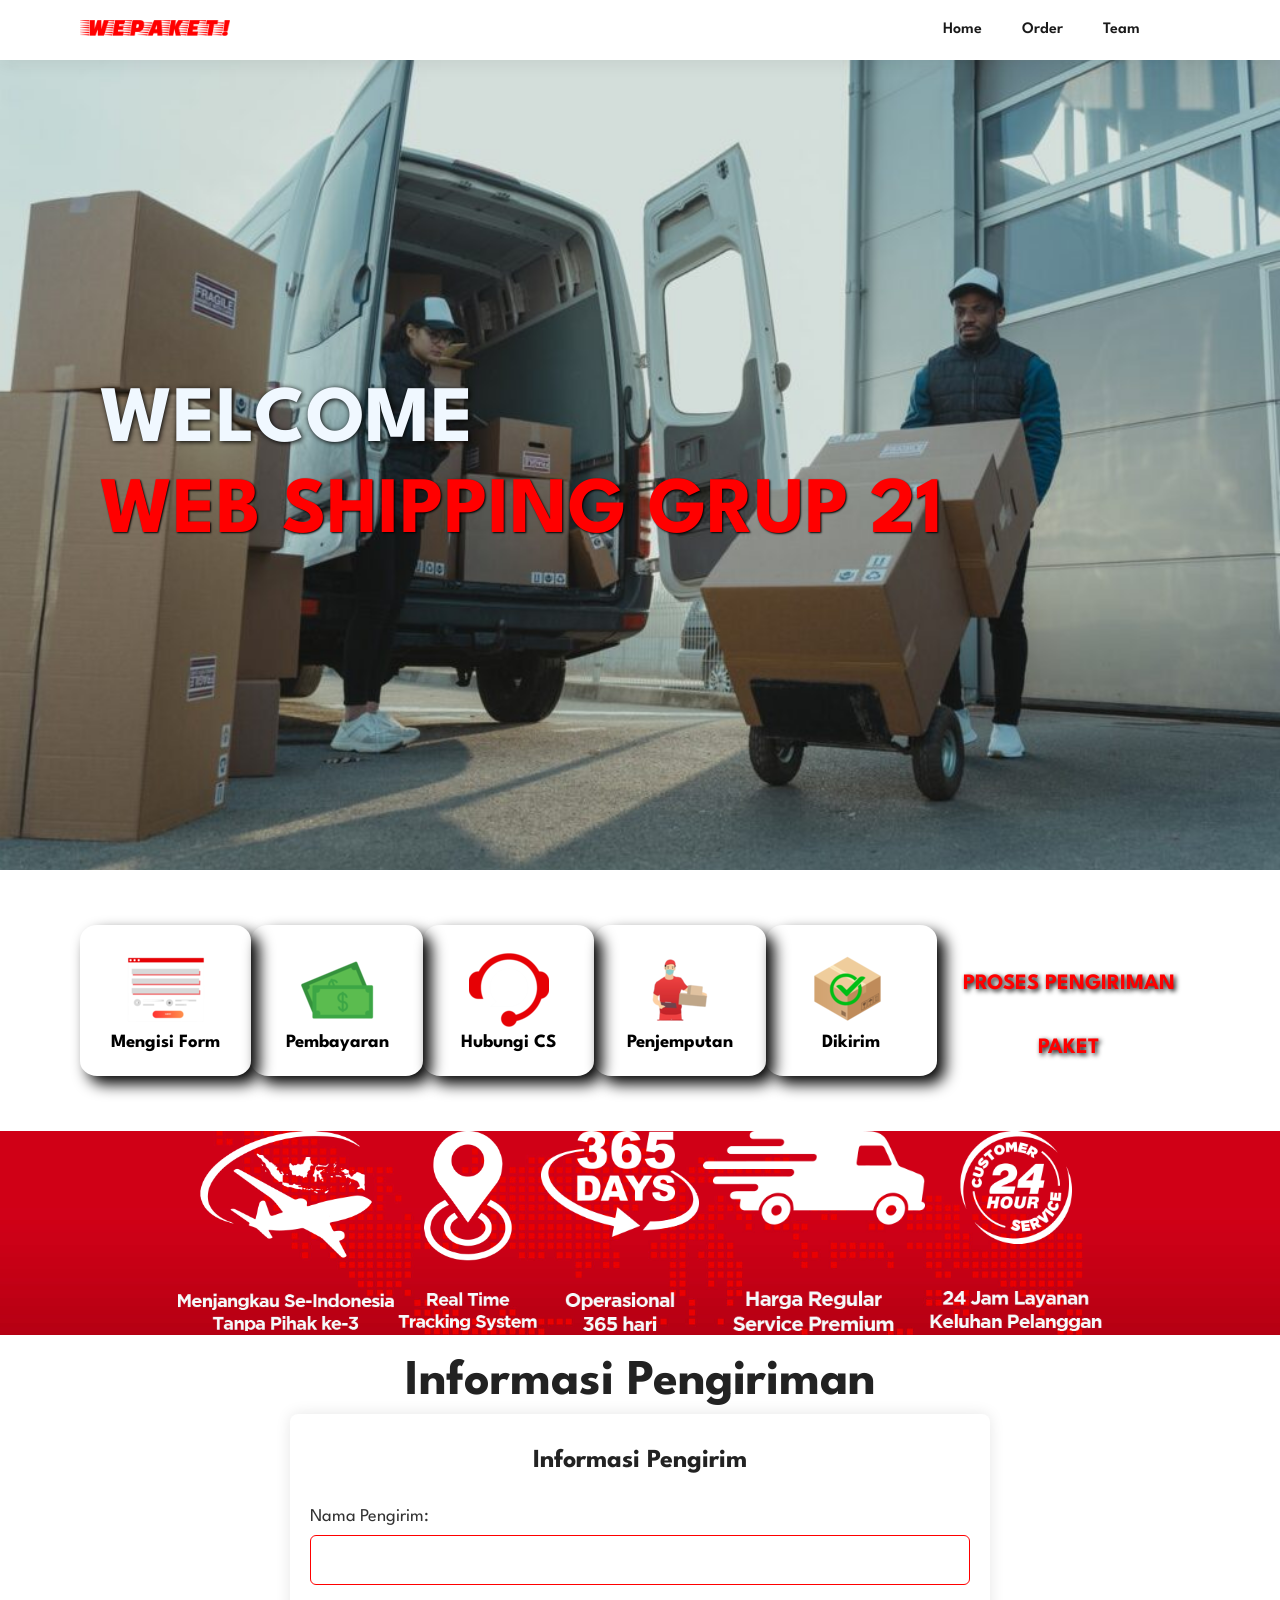
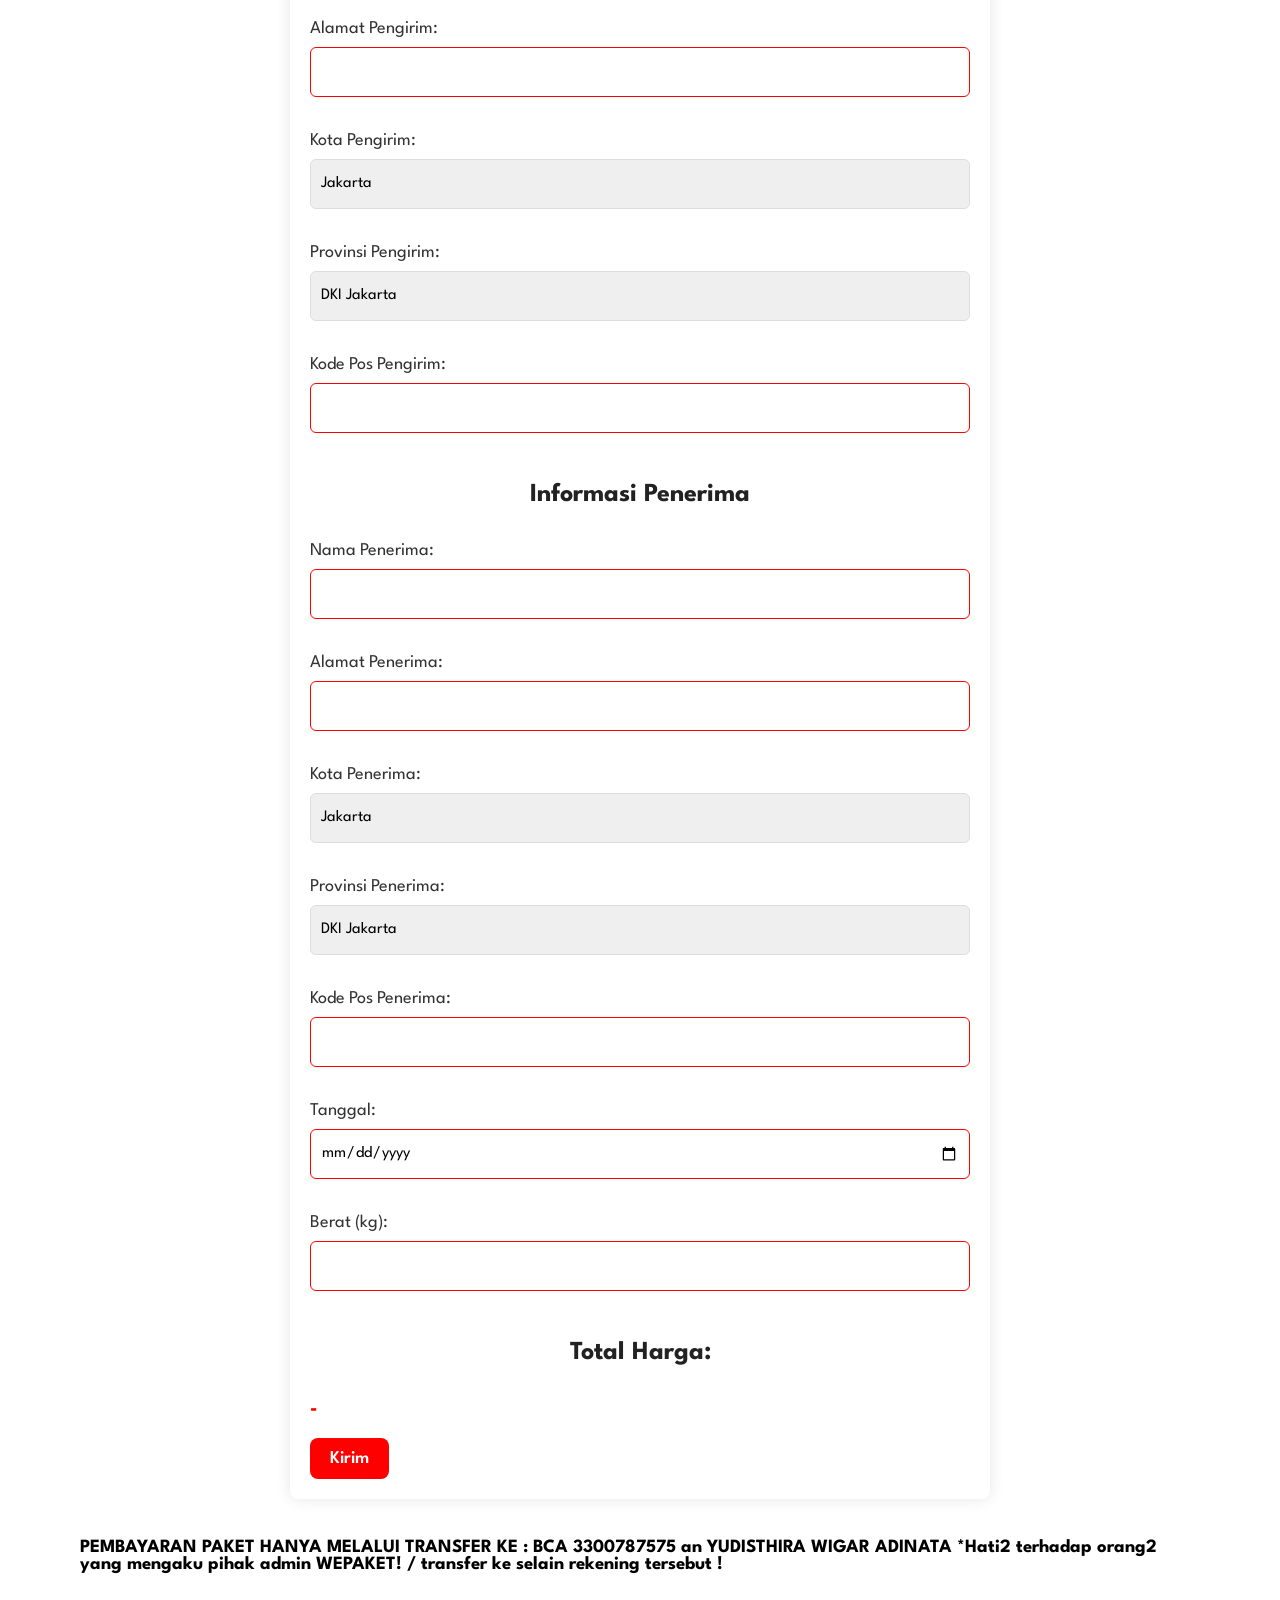
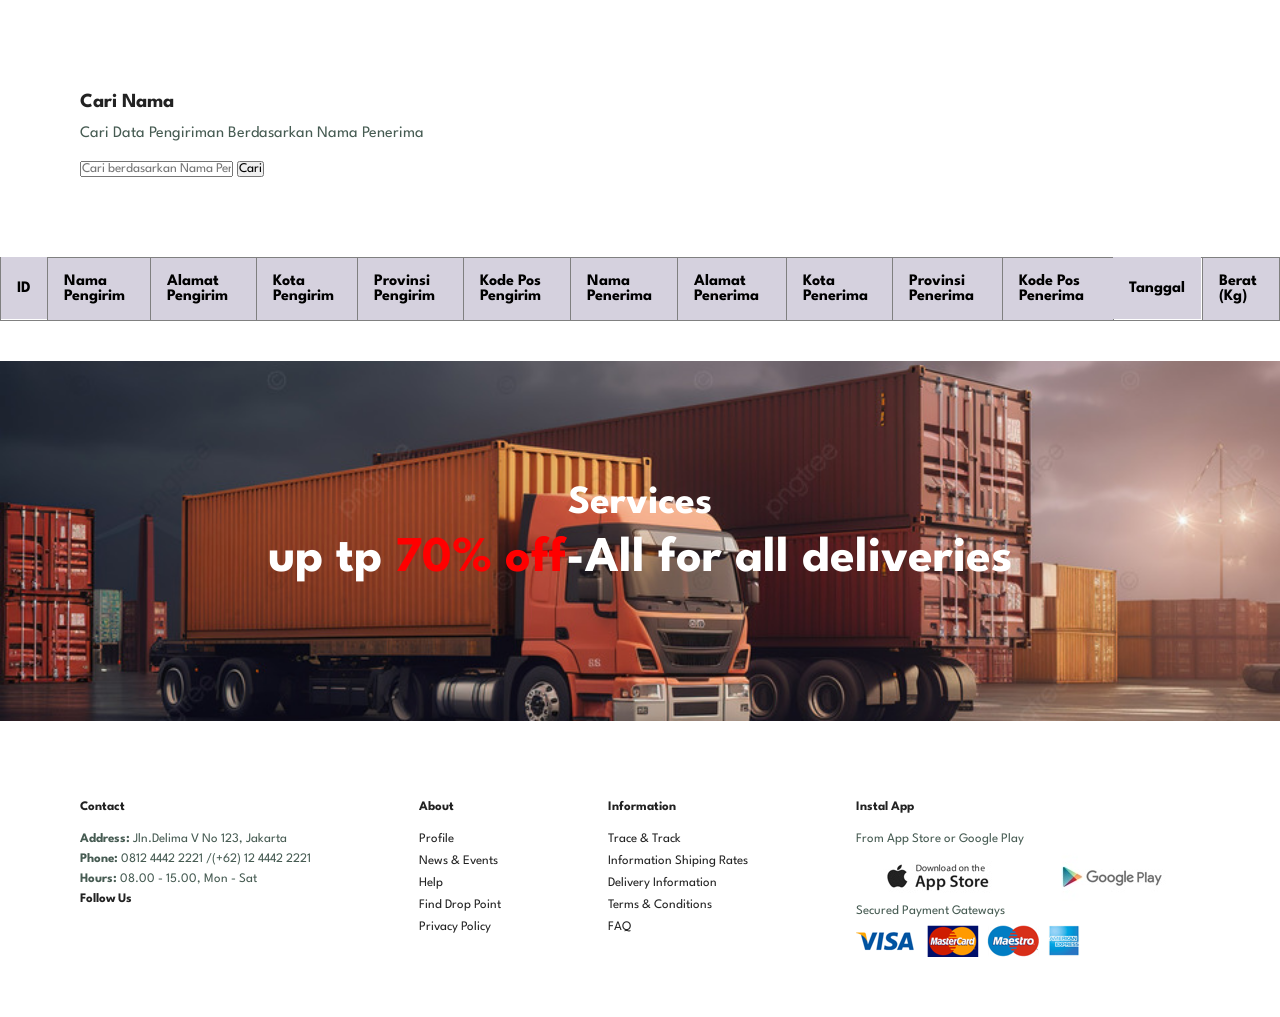
==== commit 4c6b626e: "perbaikan tampilan" ====
--- a/index.html
+++ b/index.html
@@ -147,54 +147,45 @@
         </section>
 
     </div>
-    <form id="pengirimanCek">
-        <!-- Formulir pencarian data pengiriman -->
-        <h2>Cari Data Pengiriman</h2>
-        <label for="idPengiriman">ID Pengiriman:</label>
-        <input type="text" id="idPengiriman">
-        <button type="submit">Cari</button>
-    </form>
-
-    <!-- Formulir untuk menampilkan data pengiriman -->
-    <form id="formTampilData" style="display: none;">
-        <h2>Data Pengiriman</h2>
-
-        <label for="nama">Nama:</label>
-        <input type="text" id="nama" readonly><br><br>
-
-        <label for="alamat">Alamat:</label>
-        <input type="text" id="alamat" readonly><br><br>
-
-        <label for="kota">Kota:</label>
-        <input type="text" id="kota" readonly><br><br>
-
-        <label for="provinsi">Provinsi:</label>
-        <input type="text" id="provinsi" readonly><br><br>
-
-        <label for="kodepos">Kode Pos:</label>
-        <input type="text" id="kodepos" readonly><br><br>
-
-        <label for="namapenerima">Nama Penerima:</label>
-        <input type="text" id="namapenerima" readonly><br><br>
-
-        <label for="alamatpenerima">Alamat Penerima:</label>
-        <input type="text" id="alamatpenerima" readonly><br><br>
-
-        <label for="kotapenerima">Kota Penerima:</label>
-        <input type="text" id="kotapenerima" readonly><br><br>
-
-        <label for="provinsipenerima">Provinsi Penerima:</label>
-        <input type="text" id="provinsipenerima" readonly><br><br>
-
-        <label for="kodepospenerima">Kode Pos Penerima:</label>
-        <input type="text" id="kodepospenerima" readonly><br><br>
-
-        <label for="tanggal">Tanggal:</label>
-        <input type="text" id="tanggal" readonly><br><br>
-
-        <label for="berat">Berat:</label>
-        <input type="text" id="berat" readonly><br><br>
-    </form>
+    
+    <section id="newsletter" class="section-p1 section-m1">
+        <div class="newstext">
+            <h4>Cari Nama </h4>
+            <p>Cari Data Pengiriman Berdasarkan Nama Penerima</p>
+        </div>
+        <div class="form">
+            <input type="text" id="searchInput" placeholder="Cari berdasarkan Nama Pengirim">
+            <button onclick="searchByName()">Cari</button>
+
+
+        </div>
+    </section>
+    
+
+    <table id="dataPengiriman" border="1">
+        <thead>
+            <tr>
+                <th>ID</th>
+                <th>Nama Pengirim</th>
+                <th>Alamat Pengirim</th>
+                <th>Kota Pengirim</th>
+                <th>Provinsi Pengirim</th>
+                <th>Kode Pos Pengirim</th>
+                <th>Nama Penerima</th>
+                <th>Alamat Penerima</th>
+                <th>Kota Penerima</th>
+                <th>Provinsi Penerima</th>
+                <th>Kode Pos Penerima</th>
+                <th>Tanggal</th>
+                <th>Berat (kg)</th>
+            </tr>
+        </thead>
+        <tbody>
+        </tbody>
+    </table>
+
+    
+
     
     <section id="banner" class="section-m1">
         <h4>Services</h4>
@@ -271,7 +262,7 @@
                 "tanggal": document.getElementById("tanggal").value,
                 "berat": parseFloat(document.getElementById("berat").value)
             };
-            fetch('http://localhost:3000/api/pengiriman', {
+            fetch('https://be-semarang-21.fadhiladha.repl.co/api/pengiriman', {
                 method: 'POST',
                 headers: {
                     'Content-Type': 'application/json'
@@ -292,41 +283,149 @@
         });
     </script>
 
-    <script>
-        async function pengirimanCek(event) {
+<script>
+    document.getElementById("search-form").addEventListener("submit", function(event) {
         event.preventDefault();
-        const idPengiriman = document.getElementById("idPengiriman").value;
-        const apiUrl = `http://localhost:3000/api/pengiriman/${idPengiriman}`;
-
+
+        const id = document.getElementById("id-input").value;
+
+        fetch(`https://be-semarang-21.fadhiladha.repl.co/api/pengiriman/${id}`)
+            .then(response => response.json())
+            .then(data => {
+                // Menampilkan hasil pada tabel
+                const resultTable = document.getElementById("result-table");
+                resultTable.style.display = "block";
+
+                const tbody = resultTable.querySelector("tbody");
+                console.log(data);
+                tbody.innerHTML = `
+                    <tr>
+                        <td>${data.nama}</td>
+                        <td>${data.alamat}</td>
+                        <td>${data.kota}</td>
+                        <td>${data.provinsi}</td>
+                        <td>${data.kodepos}</td>
+                        <td>${data.namapenerima}</td>
+                        <td>${data.alamatpenerima}</td>
+                        <td>${data.kotapenerima}</td>
+                        <td>${data.provinsipenerima}</td>
+                        <td>${data.kodepospenerima}</td>
+                        <td>${data.tanggal}</td>
+                        <td>${data.berat}</td>
+                    </tr>
+                `;
+            })
+            .catch(error => {
+                console.error("Terjadi kesalahan saat mengambil data dari API:", error);
+            });
+    });
+</script>
+
+<script>
+    // Fungsi untuk mengambil data dari API
+    async function fetchData() {
         try {
-            const response = await fetch(apiUrl);
-            const dataPengiriman = await response.json();
-            if (response.status === 200 && dataPengiriman) {
-                document.getElementById("nama").value = dataPengiriman.nama;
-                document.getElementById("alamat").value = dataPengiriman.alamat;
-                document.getElementById("kota").value = dataPengiriman.kota;
-                document.getElementById("provinsi").value = dataPengiriman.provinsi;
-                document.getElementById("kodepos").value = dataPengiriman.kodepos;
-                document.getElementById("namapenerima").value = dataPengiriman.namapenerima;
-                document.getElementById("alamatpenerima").value = dataPengiriman.alamatpenerima;
-                document.getElementById("kotapenerima").value = dataPengiriman.kotapenerima;
-                document.getElementById("provinsipenerima").value = dataPengiriman.provinsipenerima;
-                document.getElementById("kodepospenerima").value = dataPengiriman.kodepospenerima;
-                document.getElementById("tanggal").value = dataPengiriman.tanggal;
-                document.getElementById("berat").value = dataPengiriman.berat;
-
-                document.getElementById("formTampilData").style.display = "block";
-            } else {
-                console.error("Data pengiriman tidak ditemukan atau terjadi kesalahan.");
-                alert("Data pengiriman tidak ditemukan atau terjadi kesalahan.");
-            }
+            const response = await fetch('https://be-semarang-21.fadhiladha.repl.co/api/pengiriman/');
+            const data = await response.json();
+
+            const tableBody = document.querySelector('#dataPengiriman tbody');
+
+            data.forEach(item => {
+                const row = tableBody.insertRow();
+
+                // Kolom data
+                const columns = [
+                    item.nama,
+                    item.alamat,
+                    item.kota,
+                    item.provinsi,
+                    item.kodepos,
+                    item.namapenerima,
+                    item.alamatpenerima,
+                    item.kotapenerima,
+                    item.provinsipenerima,
+                    item.kodepospenerima,
+                    item.tanggal,
+                    item.berat
+                ];
+
+                columns.forEach(column => {
+                    const cell = row.insertCell();
+                    cell.textContent = column;
+                });
+            });
         } catch (error) {
-            console.error("Kesalahan saat mengambil data pengiriman:", error);
-            alert("Kesalahan saat mengambil data pengiriman.");
+            console.error('Terjadi kesalahan:', error);
         }
     }
 
-    </script>
+    // Memanggil fungsi fetchData untuk mengambil data dari API
+    fetchData();
+</script>
+
+<script>
+    let data = []; // Variabel untuk menyimpan data dari API
+
+    // Fungsi untuk mengambil data dari API
+    async function fetchData() {
+        try {
+            const response = await fetch('https://be-semarang-21.fadhiladha.repl.co/api/pengiriman/');
+            data = await response.json();
+
+            renderTable(data);
+        } catch (error) {
+            console.error('Terjadi kesalahan:', error);
+        }
+    }
+
+    // Fungsi untuk mengisi tabel dengan data
+    function renderTable(data) {
+        const tableBody = document.querySelector('#dataPengiriman tbody');
+        tableBody.innerHTML = ''; // Kosongkan isi tabel sebelum mengisi kembali
+
+        data.forEach(item => {
+            const row = tableBody.insertRow();
+
+            // Kolom data
+            const columns = [
+                item.id,
+                item.nama,
+                item.alamat,
+                item.kota,
+                item.provinsi,
+                item.kodepos,
+                item.namapenerima,
+                item.alamatpenerima,
+                item.kotapenerima,
+                item.provinsipenerima,
+                item.kodepospenerima,
+                item.tanggal,
+                item.berat
+            ];
+
+            columns.forEach(column => {
+                const cell = row.insertCell();
+                cell.textContent = column;
+            });
+        });
+    }
+
+   // Fungsi untuk mencari data berdasarkan Nama Penerima
+    function searchByName() {
+    const searchInput = document.querySelector('#searchInput').value.toLowerCase();
+    const results = data.filter(item => item.namapenerima.toLowerCase().includes(searchInput));
+
+    if (results.length > 0) {
+        renderTable(results); // Tampilkan hasil pencarian
+    } else {
+        alert('Nama tidak ditemukan');
+    }
+}
+
+    // Memanggil fungsi fetchData untuk mengambil data dari API saat halaman dimuat
+    fetchData();
+</script>
+    
 
 </body>
 </html>
--- a/style.css
+++ b/style.css
@@ -22,7 +22,7 @@
 h2 {
   font-size: 46px;
   line-height: 54px;
-  color: white;
+  color: #222;
   text-align: center;
 }
 
@@ -122,16 +122,16 @@
 }
 
 #hero h2{
-  color: #FF0000;
+  color: red;
   font-size: 80px;
   margin-top: 2rem;
-  text-shadow: -1px -2px 3px #FF8080;
+  text-shadow: 1px 1px 2px black;
 }
 
 #hero h1{
   color: aliceblue;
   font-size: 80px;
-  /* text-shadow: 1px 1px 5px black; */
+  text-shadow: 1px 1px 5px black;
 }
 #hero button{
   border-radius: 12px;
@@ -161,6 +161,14 @@
   justify-content: space-between;
 
 }
+
+
+/* .foto{
+  width: 200px;
+  height: 200px;
+
+} */
+
 
 
 /* Servive */
@@ -421,7 +429,7 @@
  /* Gaya Form */
 #formPengiriman {
   padding: 20px;
-  background-color: #ed1b24;
+  background-color: #fff;
   box-shadow: 0 0 15px rgba(0, 0, 0, 0.1);
   border-radius: 8px;
   max-width: 700px;
@@ -437,7 +445,7 @@
   display: block;
   font-size: 18px;
   margin-bottom: 10px;
-  color: white;
+  color: #333;
 }
 
 #formPengiriman input[type="text"],
@@ -463,7 +471,7 @@
 }
 
 #formPengiriman input[type="submit"] {
-  background-color: black;
+  background-color: red;
   color: #fff;
   font-size: 18px;
   font-weight: 600;
@@ -472,8 +480,6 @@
   border-radius: 8px;
   cursor: pointer;
   transition: background-color 0.3s ease;
-  margin: 0%;
-  text-align: center;
 }
 
 #formPengiriman input[type="submit"]:hover {
@@ -482,7 +488,7 @@
 
 #totalHarga {
   font-size: 20px;
-  color: white; 
+  color: red; 
   font-weight: bold;
   margin-top: 20px;
 }
@@ -500,10 +506,10 @@
 /* Gaya Form Pencarian */
 #formCariNama {
   padding: 20px;
-  background-image: url("images/dark_grunge_in_red_background.jpg");
+  background-color: #fff;
   box-shadow: 0 0 15px rgba(0, 0, 0, 0.1);
   border-radius: 8px;
-  max-width: 1486px;
+  max-width: 700px;
   margin: 0 auto;
   text-align: center; /* Mengatur teks dan elemen ke tengah */
   display: flex;
@@ -514,14 +520,13 @@
 #formCariNama h2 {
   font-size: 26px;
   margin-bottom: 20px;
-  color: white;
 }
 
 #formCariNama label {
   display: block;
   font-size: 18px;
   margin-bottom: 10px;
-  color: white;
+  color: #333;
 }
 
 #formCariNama input[type="text"] {
@@ -536,7 +541,7 @@
 }
 
 #formCariNama button {
-  background-color: black;
+  background-color: red;
   color: #fff;
   font-size: 18px;
   font-weight: 600;
@@ -676,7 +681,7 @@
 
 .pos_r{
 position: relative;
-margin-bottom: 3re;
+margin-bottom: 3rem;
 }
 
 .jt_index_2_listbox {
